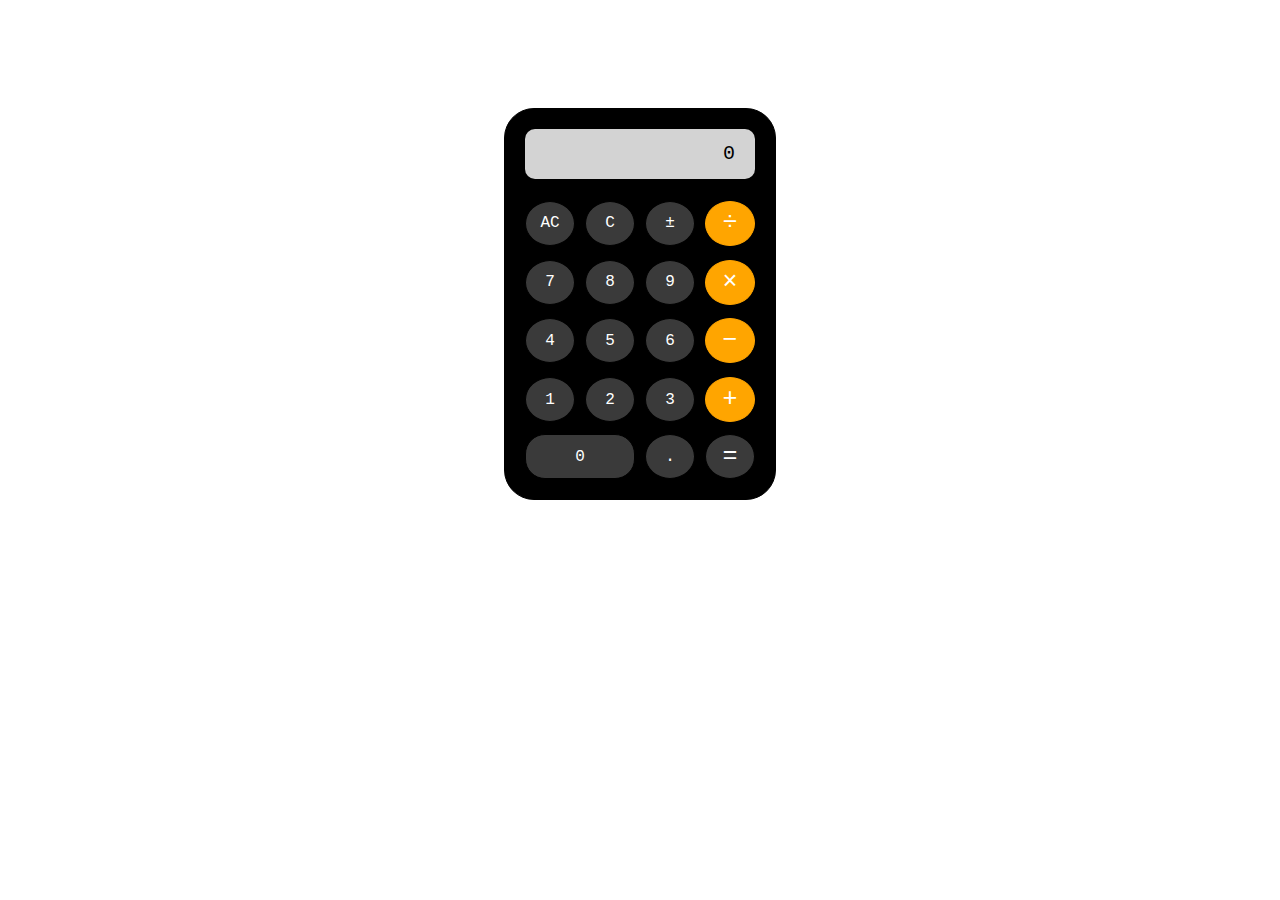
==== index.html @ f472fc7e "Rename calc.html to index.html" ====
<!DOCTYPE html>
<html lang="en">

<head>
    <meta charset="UTF-8">
    <meta http-equiv="X-UA-Compatible" content="IE=edge">
    <meta name="viewport" content="width=device-width, initial-scale=1.0">
    <title>Calculator</title>
    <link rel="stylesheet" href="style.css">

</head>

<body>

    <div class="container">
        <div id="display">0</div>
        <button id="clear">AC</button>
        <button id="esc" data-id="Backspace">C</button>
        <button id="plusminus">&plusmn;</button>
        <button class="operator" id="divide" data-id="/">&divide;</button>

        <button class="number" id="seven" data-id="7">7</button>
        <button class="number" id="eight" data-id="8">8</button>
        <button class="number" id="nine" data-id="9">9</button>
        <button class="operator" id="multiply" data-id="*">&times;</button>

        <button class="number" id="four" data-id="4">4</button>
        <button class="number" id="five" data-id="5">5</button>
        <button class="number" id="six" data-id="6">6</button>
        <button class="operator" id="subtract" data-id="-">&minus;</button>

        <button class="number" id="one" data-id="1">1</button>
        <button class="number" id="two" data-id="2">2</button>
        <button class="number" id="three" data-id="3">3</button>
        <button class="operator" id="add" data-id="+">&plus;</button>

        <button class="number" id="zero" data-id="0">0</button>
        <button id="decimal" data-id=".">.</button>
        <button id="equals" data-id="=">&equals;</button>



    </div>
</body>
<script src="calc.js"></script>

</html>
---- style.css ----
body {
    display: flex;
    justify-content: center;
}

.container {
    display: grid;
    align-items: center;
    justify-content: center;
    margin-top: 100px;
    grid-gap: 10px;
    width: 230px;
    height: 350px;
    padding: 20px;
    border: 1px solid black;
    border-radius: 30px;
    grid-template-columns: repeat(4, 1fr);
    grid-template-rows: repeat(5, 1fr);
    font-size: 20px;
    background-color: black
}

#display {
    text-align: right;
    width: auto;
    height: 50px;
    line-height: 50px;
    padding-right: 20px;
    font-family: 'Courier New', Courier;
    background-color: lightgrey;
    color: black;
    border-radius: 10px;
    grid-column: 1 / -1;
    margin-bottom: 10px;
}

#zero {
    grid-column: 1 / 3
}


button {
    text-align: center;
    width: auto;
    height: 45px;
    background-color: #3a3a3a;
    color: white;
    border-radius: 50%;
    font-family: 'Courier New', Courier;
    border: solid 1px black;
    font-size: 16px;

}


button#zero {
    border-radius: 20px;
}

button:hover {
    transform: scale(1.1)
}

.operator {
    background-color: orange;
    color: white;
    border: solid 1px orange;
    font-size: 25px;
}

button#equals {
    font-size: 25px;
}
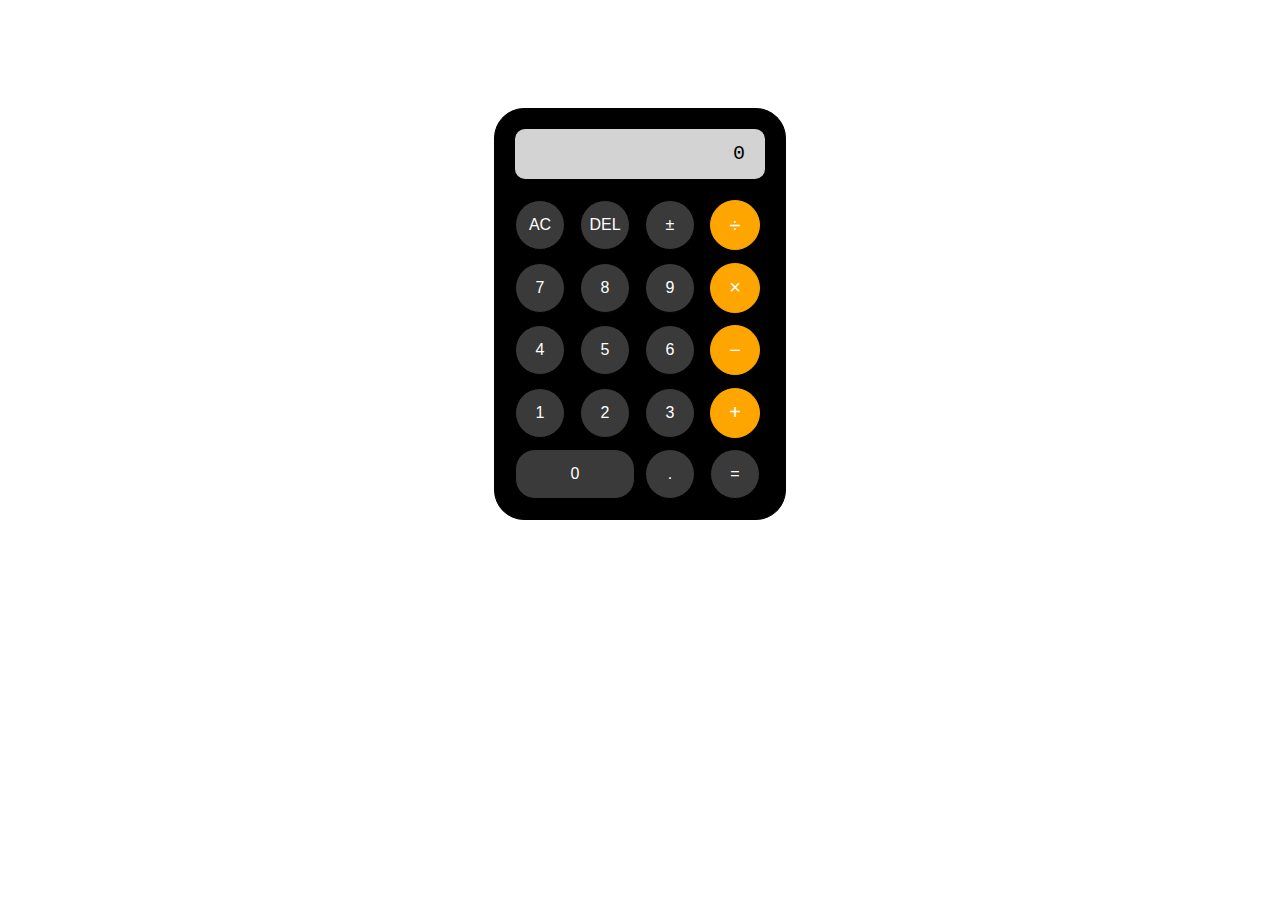
==== commit 9ef10b21: "Update styling" ====
--- a/index.html
+++ b/index.html
@@ -15,7 +15,7 @@
     <div class="container">
         <div id="display">0</div>
         <button id="clear">AC</button>
-        <button id="esc" data-id="Backspace">C</button>
+        <button id="esc" data-id="Backspace">DEL</button>
         <button id="plusminus">&plusmn;</button>
         <button class="operator" id="divide" data-id="/">&divide;</button>
 
@@ -44,4 +44,4 @@
 </body>
 <script src="calc.js"></script>
 
-</html>
+</html>--- a/style.css
+++ b/style.css
@@ -9,8 +9,8 @@
     justify-content: center;
     margin-top: 100px;
     grid-gap: 10px;
-    width: 230px;
-    height: 350px;
+    width: 250px;
+    height: 370px;
     padding: 20px;
     border: 1px solid black;
     border-radius: 30px;
@@ -41,12 +41,12 @@
 
 button {
     text-align: center;
-    width: auto;
-    height: 45px;
+    width: 50px;
+    height: 50px;
     background-color: #3a3a3a;
     color: white;
     border-radius: 50%;
-    font-family: 'Courier New', Courier;
+    font-family: sans-serif;
     border: solid 1px black;
     font-size: 16px;
 
@@ -55,19 +55,16 @@
 
 button#zero {
     border-radius: 20px;
+    width: auto;
 }
 
 button:hover {
     transform: scale(1.1)
 }
 
-.operator {
+button.operator {
     background-color: orange;
     color: white;
     border: solid 1px orange;
-    font-size: 25px;
-}
-
-button#equals {
-    font-size: 25px;
+    font-size: 20px;
 }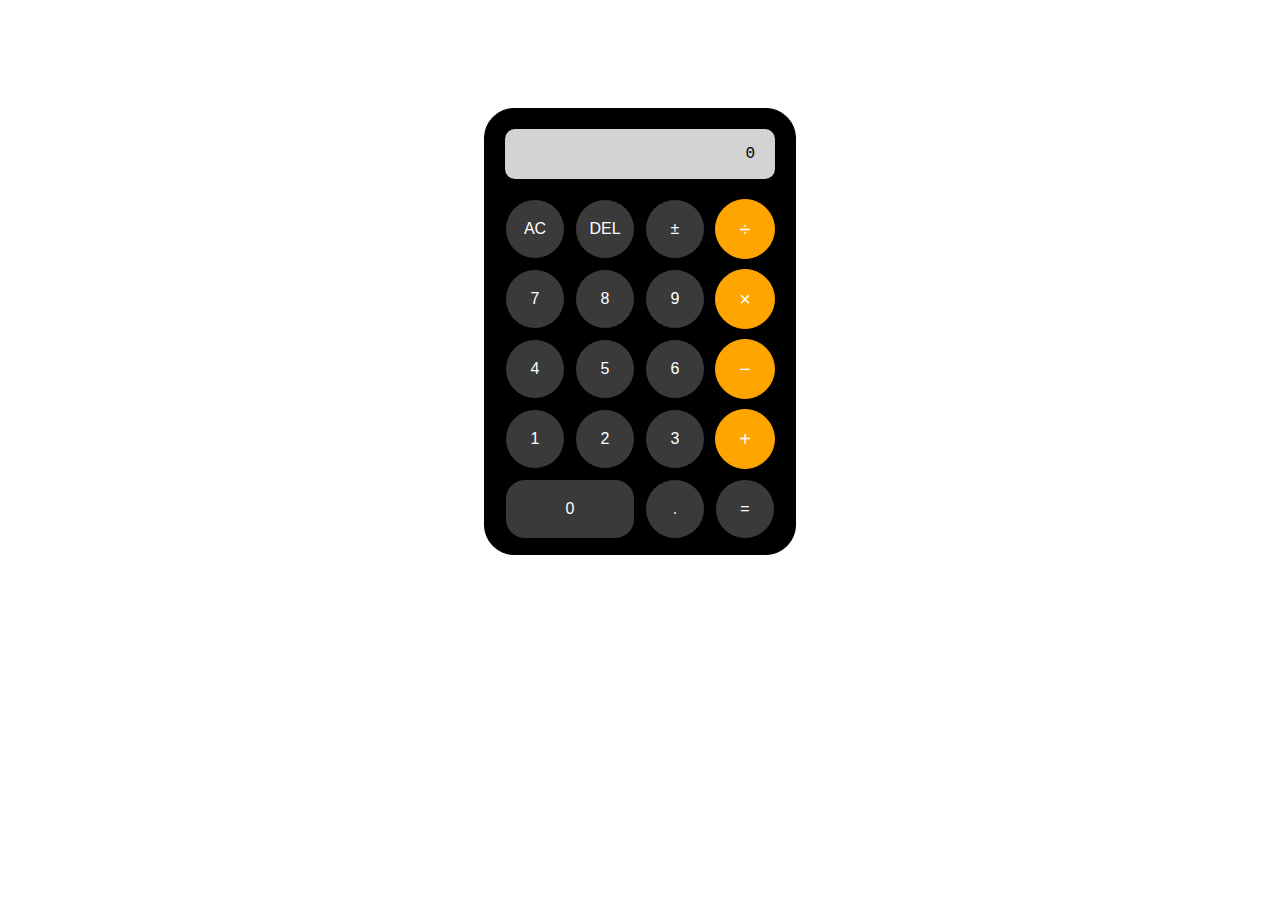
==== commit 0de1520e: "Fix plusminus bug causing double minus when applied to currentResult" ====
--- a/index.html
+++ b/index.html
@@ -32,7 +32,7 @@
         <button class="number" id="one" data-id="1">1</button>
         <button class="number" id="two" data-id="2">2</button>
         <button class="number" id="three" data-id="3">3</button>
-        <button class="operator" id="add" data-id="+">&plus;</button>
+        <button class="operator" id="add" data-id="+">+</button>
 
         <button class="number" id="zero" data-id="0">0</button>
         <button id="decimal" data-id=".">.</button>
--- a/style.css
+++ b/style.css
@@ -9,14 +9,15 @@
     justify-content: center;
     margin-top: 100px;
     grid-gap: 10px;
-    width: 250px;
-    height: 370px;
+    width: 270px;
+    height: 400px;
     padding: 20px;
+    padding-bottom: 25px;
     border: 1px solid black;
     border-radius: 30px;
     grid-template-columns: repeat(4, 1fr);
     grid-template-rows: repeat(5, 1fr);
-    font-size: 20px;
+    font-size: 16px;
     background-color: black
 }
 
@@ -34,28 +35,24 @@
     margin-bottom: 10px;
 }
 
-#zero {
-    grid-column: 1 / 3
-}
-
-
 button {
     text-align: center;
-    width: 50px;
-    height: 50px;
+    width: 60px;
+    height: 60px;
     background-color: #3a3a3a;
     color: white;
     border-radius: 50%;
     font-family: sans-serif;
     border: solid 1px black;
-    font-size: 16px;
-
+    font-size: 1em;
+    padding: 0px;
 }
 
 
 button#zero {
     border-radius: 20px;
     width: auto;
+    grid-column: 1 / 3
 }
 
 button:hover {
@@ -66,5 +63,6 @@
     background-color: orange;
     color: white;
     border: solid 1px orange;
+    /* line-height: 0px; */
     font-size: 20px;
 }